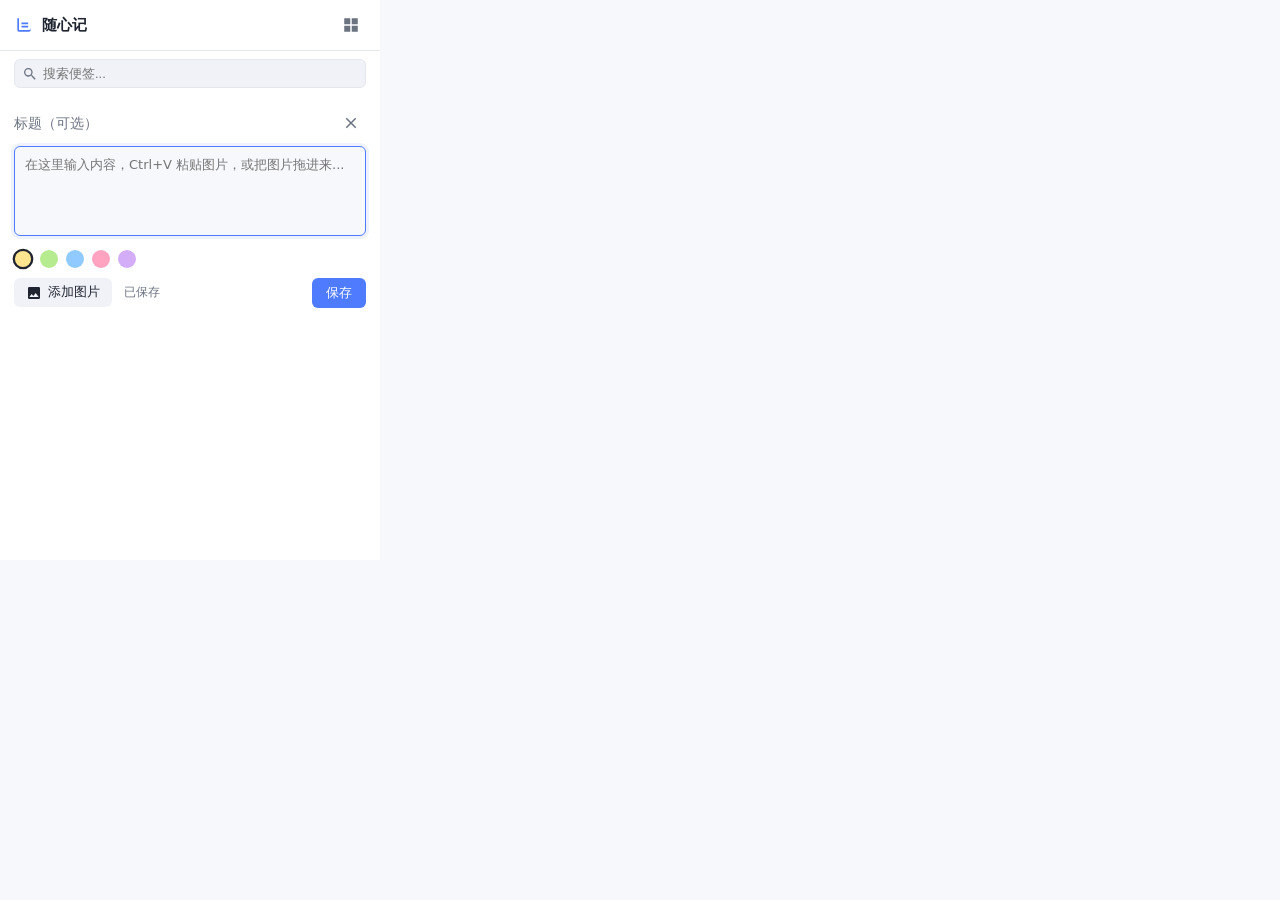
==== edgeopen/quick-note/popup.html @ 298a382c "提交随心记插件和介绍网站" ====
<!doctype html>
<html lang="zh-CN">
<head>
  <meta charset="utf-8">
  <link rel="stylesheet" href="popup.css">
  <title>随心记</title>
</head>
<body>
  <!-- 顶部标题栏 -->
  <header class="topbar">
    <div class="brand">
      <svg class="brand-icon" viewBox="0 0 24 24" aria-hidden="true">
        <path fill="currentColor" d="M4 4h12a4 4 0 0 1 4 4v10a2 2 0 0 1-2 2H6a2 2 0 0 1-2-2V4zm2 0v14h12a2 2 0 0 0 2-2V8a4 4 0 0 0-4-4H6zm3 5h8v2H9V9zm0 4h8v2H9v-2z"/>
      </svg>
      <span>随心记</span>
    </div>
    <button class="btn-icon" id="btn-manager" title="全屏管理">
      <svg viewBox="0 0 24 24" width="18" height="18" aria-hidden="true">
        <path fill="currentColor" d="M3 3h8v8H3V3zm10 0h8v8h-8V3zM3 13h8v8H3v-8zm10 0h8v8h-8v-8z"/>
      </svg>
    </button>
  </header>

  <!-- 搜索栏 -->
  <div class="search-bar">
    <svg viewBox="0 0 24 24" width="16" height="16" class="search-icon" aria-hidden="true">
      <path fill="currentColor" d="M15.5 14h-.79l-.28-.27a6.5 6.5 0 1 0-.7.7l.27.28v.79l5 4.99L20.49 19l-4.99-5zm-6 0A4.5 4.5 0 1 1 14 9.5 4.5 4.5 0 0 1 9.5 14z"/>
    </svg>
    <input type="text" id="search-input" placeholder="搜索便签..." maxlength="200">
    <button class="btn-icon" id="btn-clear-search" title="清除搜索" hidden>
      <svg viewBox="0 0 24 24" width="16" height="16" aria-hidden="true">
        <path fill="currentColor" d="M19 6.41L17.59 5 12 10.59 6.41 5 5 6.41 10.59 12 5 17.59 6.41 19 12 13.41 17.59 19 19 17.59 13.41 12z"/>
      </svg>
    </button>
  </div>

  <!-- 列表区 -->
  <main id="notes-list" class="notes-list">
    <!-- 动态生成 -->
  </main>

  <!-- 空状态 -->
  <div id="empty-state" class="empty-state" hidden>
    <svg class="empty-svg" viewBox="0 0 120 120" width="120" height="120" aria-hidden="true">
      <g fill="none" stroke="currentColor" stroke-width="2" stroke-linecap="round" stroke-linejoin="round">
        <rect x="25" y="15" width="70" height="90" rx="6"/>
        <path d="M40 35h40M40 50h40M40 65h30"/>
        <circle cx="95" cy="95" r="15" fill="currentColor" stroke="none" opacity=".15"/>
        <path d="M95 88v14M88 95h14"/>
      </g>
    </svg>
    <div class="empty-title">还没有便签</div>
    <div class="empty-sub">记下第一个想法吧</div>
    <button class="btn-primary" id="btn-new-empty">
      <svg viewBox="0 0 24 24" width="16" height="16" aria-hidden="true"><path fill="currentColor" d="M19 13h-6v6h-2v-6H5v-2h6V5h2v6h6z"/></svg>
      新建便签
    </button>
  </div>

  <!-- 新建便签编辑区 -->
  <section id="editor" class="editor" hidden>
    <div class="editor-header">
      <input type="text" id="note-title" class="note-title" placeholder="标题（可选）" maxlength="80">
      <button class="btn-icon" id="btn-cancel" title="取消">
        <svg viewBox="0 0 24 24" width="18" height="18" aria-hidden="true">
          <path fill="currentColor" d="M19 6.41L17.59 5 12 10.59 6.41 5 5 6.41 10.59 12 5 17.59 6.41 19 12 13.41 17.59 19 19 17.59 13.41 12z"/>
        </svg>
      </button>
    </div>

    <textarea id="note-content" class="note-content" placeholder="在这里输入内容，Ctrl+V 粘贴图片，或把图片拖进来..." rows="3"></textarea>

    <!-- 颜色 -->
    <div class="color-row" id="color-row">
      <button class="color-dot" data-color="yellow" style="background:#FFE58F"></button>
      <button class="color-dot" data-color="green"  style="background:#B7EB8F"></button>
      <button class="color-dot" data-color="blue"   style="background:#91CAFF"></button>
      <button class="color-dot" data-color="pink"   style="background:#FFA3C0"></button>
      <button class="color-dot" data-color="purple" style="background:#D3ADF7"></button>
    </div>

    <!-- 图片预览 -->
    <div id="image-preview-row" class="image-preview-row" hidden></div>

    <!-- 拖拽提示遮罩 -->
    <div id="drop-overlay" class="drop-overlay" hidden>
      <div class="drop-hint">
        <svg viewBox="0 0 48 48" width="48" height="48" aria-hidden="true">
          <path fill="currentColor" d="M24 4L34 18h-6v14H20V18h-6z"/>
          <path fill="none" stroke="currentColor" stroke-width="2" stroke-linecap="round" d="M8 38h32"/>
        </svg>
        <div>松开即可添加图片</div>
      </div>
    </div>

    <!-- 底部工具条 -->
    <footer class="editor-footer">
      <button class="btn-secondary" id="btn-add-image" title="添加图片">
        <svg viewBox="0 0 24 24" width="16" height="16" aria-hidden="true">
          <path fill="currentColor" d="M21 19V5a2 2 0 0 0-2-2H5a2 2 0 0 0-2 2v14a2 2 0 0 0 2 2h14a2 2 0 0 0 2-2zM8.5 13.5l2.5 3 3.5-4.5 4.5 6H5l3.5-4.5z"/>
        </svg>
        添加图片
      </button>
      <input type="file" id="file-input" accept="image/*" multiple hidden>
      <span class="save-status" id="save-status">已保存</span>
      <button class="btn-primary" id="btn-save">保存</button>
    </footer>
  </section>

  <!-- Lightbox -->
  <div id="lightbox" class="lightbox" hidden>
    <button class="lb-close" id="lb-close" aria-label="关闭">
      <svg viewBox="0 0 24 24" width="20" height="20"><path fill="currentColor" d="M19 6.41L17.59 5 12 10.59 6.41 5 5 6.41 10.59 12 5 17.59 6.41 19 12 13.41 17.59 19 19 17.59 13.41 12z"/></svg>
    </button>
    <button class="lb-nav lb-prev" id="lb-prev" aria-label="上一张">
      <svg viewBox="0 0 24 24" width="24" height="24"><path fill="currentColor" d="M15.41 16.59L10.83 12l4.58-4.59L14 6l-6 6 6 6z"/></svg>
    </button>
    <button class="lb-nav lb-next" id="lb-next" aria-label="下一张">
      <svg viewBox="0 0 24 24" width="24" height="24"><path fill="currentColor" d="M10 6L8.59 7.41 13.17 12l-4.58 4.59L10 18l6-6z"/></svg>
    </button>
    <img id="lb-img" alt="">
  </div>

  <!-- Toast -->
  <div id="toast" class="toast" hidden></div>

  <script src="imageUtils.js"></script>
  <script src="imageStore.js"></script>
  <script src="storage.js"></script>
  <script src="popup.js"></script>
</body>
</html>
---- edgeopen/quick-note/popup.css ----
/* popup.css - 便签式快速记录 */

:root {
  --bg: #F7F8FC;
  --surface: #FFFFFF;
  --surface-2: #F0F2F7;
  --border: #E5E7EF;
  --text: #1F2430;
  --text-muted: #6B7280;
  --primary: #4F7CFF;
  --primary-hover: #3B6BF0;
  --primary-light: #EEF2FF;
  --danger: #EF4444;
  --danger-bg: #FEF2F2;
  --success: #10B981;
  --shadow-sm: 0 1px 2px rgba(16,24,40,.04), 0 1px 3px rgba(16,24,40,.06);
  --shadow-md: 0 4px 8px rgba(16,24,40,.06), 0 10px 20px rgba(16,24,40,.08);
  --shadow-lg: 0 20px 40px rgba(16,24,40,.15);
  --radius: 8px;
  --radius-sm: 6px;
  --radius-lg: 12px;
  --font: system-ui, -apple-system, "Segoe UI", "Microsoft YaHei", sans-serif;
}

@media (prefers-color-scheme: dark) {
  :root {
    --bg: #12131A;
    --surface: #1C1E27;
    --surface-2: #242732;
    --border: #2E3140;
    --text: #E6E7EC;
    --text-muted: #9AA0AE;
    --primary: #6B8EFF;
    --primary-hover: #8AA3FF;
    --primary-light: #253057;
    --danger: #F87171;
    --danger-bg: #3A1E1E;
    --success: #34D399;
    --shadow-sm: 0 1px 2px rgba(0,0,0,.3), 0 1px 3px rgba(0,0,0,.35);
    --shadow-md: 0 4px 8px rgba(0,0,0,.35), 0 10px 20px rgba(0,0,0,.4);
    --shadow-lg: 0 20px 40px rgba(0,0,0,.5);
  }
}

/* === 关键修复：hidden 属性绝不被覆盖 === */
[hidden] { display: none !important; }

* { box-sizing: border-box; }

html, body {
  margin: 0; padding: 0;
  width: 380px;
  height: 560px;            /* 固定高度，阻止内容把 popup 撑大 */
  background: var(--bg);
  color: var(--text);
  font-family: var(--font);
  font-size: 13px;
  line-height: 1.5;
  -webkit-font-smoothing: antialiased;
  overflow: hidden;         /* 外层彻底不滚动 */
  display: flex;
  flex-direction: column;
}

/* ====== 顶部 ====== */
.topbar {
  display: flex; align-items: center; justify-content: space-between;
  padding: 10px 14px;
  border-bottom: 1px solid var(--border);
  background: var(--surface);
  flex-shrink: 0;           /* 不被 flex 压缩 */
  z-index: 5;
}
.brand { display: flex; align-items: center; gap: 8px; font-weight: 600; font-size: 15px; }
.brand-icon { width: 20px; height: 20px; color: var(--primary); }

.btn-icon {
  background: transparent; border: none; cursor: pointer;
  color: var(--text-muted); padding: 6px; border-radius: var(--radius-sm);
  display: inline-flex; align-items: center; justify-content: center;
  transition: background .15s, color .15s;
}
.btn-icon:hover { background: var(--surface-2); color: var(--text); }
.btn-icon:focus-visible { outline: 2px solid var(--primary); outline-offset: 1px; }

/* ====== 搜索 ====== */
.search-bar {
  position: relative;
  display: flex; align-items: center; gap: 6px;
  padding: 8px 14px;
  background: var(--surface);
  flex-shrink: 0;           /* 不被 flex 压缩 */
}
.search-bar input {
  width: 100%;
  flex: 1; border: 1px solid var(--border); background: var(--surface-2);
  color: var(--text); border-radius: var(--radius-sm);
  padding: 6px 10px 6px 28px; font-size: 13px; outline: none;
  transition: border-color .15s, box-shadow .15s;
}
.search-bar input:focus {
  border-color: var(--primary);
  box-shadow: 0 0 0 3px var(--primary-light);
}
.search-icon {
  position: absolute; left: 22px; top: 50%;
  transform: translateY(-50%); margin-left: 0;
  width: 16px; height: 16px; color: var(--text-muted); pointer-events: none;
}

/* ====== 列表（唯一滚动容器） ====== */
.notes-list {
  flex: 1;
  overflow-y: auto;
  min-height: 0;            /* flex 子项必须设才能真正滚动 */
  padding: 10px 12px;
  scrollbar-width: thin;
}
.notes-list::-webkit-scrollbar { width: 6px; }
.notes-list::-webkit-scrollbar-thumb { background: var(--border); border-radius: 3px; }

.note-card {
  background: var(--surface);
  border-radius: var(--radius);
  box-shadow: var(--shadow-sm);
  padding: 10px 12px 12px;
  margin-bottom: 8px;
  border-left: 3px solid var(--primary);
  position: relative;
  cursor: pointer;
  transition: box-shadow .15s, transform .15s;
}
.note-card:hover { box-shadow: var(--shadow-md); transform: translateY(-1px); }
.note-card:focus-visible { outline: 2px solid var(--primary); outline-offset: 1px; }

/* 颜色条 */
.note-card[data-color="yellow"]  { border-left-color: #E0B82B; }
.note-card[data-color="green"]   { border-left-color: #4CAF50; }
.note-card[data-color="blue"]    { border-left-color: #2196F3; }
.note-card[data-color="pink"]    { border-left-color: #E91E63; }
.note-card[data-color="purple"]  { border-left-color: #9C27B0; }

.card-header { display: flex; align-items: flex-start; gap: 6px; }
.card-title {
  font-weight: 600; font-size: 13px; margin: 0 0 4px;
  overflow: hidden; text-overflow: ellipsis; white-space: nowrap;
}
.card-title:empty::before { content: '(无标题)'; color: var(--text-muted); font-weight: 400; }

.card-pin {
  margin-left: auto; color: var(--text-muted); flex-shrink: 0; cursor: pointer;
  display: inline-flex; padding: 2px; border-radius: 4px;
}
.card-pin:hover { background: var(--surface-2); }
.card-pin.active { color: #F59E0B; }

.card-body {
  color: var(--text-muted); font-size: 12.5px;
  line-height: 1.55; white-space: pre-wrap; word-break: break-word;
  max-height: 9.3em; /* 约 6 行 */
  overflow: hidden;
}
.card-body.collapsed::after {
  content: '...';
  position: absolute; bottom: 30px; right: 16px;
  padding: 0 4px; background: var(--surface);
}
.card-expand {
  display: inline-block; color: var(--primary); font-size: 12px;
  margin-top: 2px; background: none; border: none; padding: 0; cursor: pointer;
}

/* 缩略图 */
.thumb-row { display: flex; gap: 6px; margin-top: 8px; flex-wrap: wrap; }
.thumb {
  width: 56px; height: 56px; border-radius: 6px; object-fit: cover;
  background: var(--surface-2); flex-shrink: 0;
}
.thumb-more {
  width: 56px; height: 56px; border-radius: 6px;
  background: var(--surface-2); color: var(--text-muted);
  display: inline-flex; align-items: center; justify-content: center;
  font-size: 13px; flex-shrink: 0;
}
.thumb-wrap { position: relative; }
.thumb-del {
  position: absolute; top: -4px; right: -4px;
  width: 18px; height: 18px; border-radius: 50%;
  background: var(--danger); color: #fff; border: none; cursor: pointer;
  display: flex; align-items: center; justify-content: center;
  font-size: 12px; line-height: 1; opacity: 0;
  transition: opacity .15s, transform .15s;
}
.thumb-wrap:hover .thumb-del { opacity: 1; }
.thumb-del:hover { transform: scale(1.1); }

.card-footer {
  display: flex; justify-content: space-between; align-items: center;
  margin-top: 8px; font-size: 11px; color: var(--text-muted);
}
.card-del {
  background: none; border: none; cursor: pointer; color: var(--text-muted);
  padding: 2px 6px; border-radius: 4px; font-size: 11px;
  opacity: 0; transition: opacity .15s, background .15s, color .15s;
}
.note-card:hover .card-del { opacity: 1; }
.card-del:hover { background: var(--danger-bg); color: var(--danger); }

/* ====== 空状态 ====== */
.empty-state {
  flex: 1;
  padding: 40px 20px; text-align: center; color: var(--text-muted);
  overflow-y: auto;
}
.empty-svg { color: var(--primary); opacity: .6; }
.empty-title { font-size: 15px; font-weight: 600; color: var(--text); margin-top: 12px; }
.empty-sub { margin: 4px 0 14px; }

/* ====== 按钮 ====== */
.btn-primary {
  background: var(--primary); color: #fff; border: none;
  padding: 6px 14px; border-radius: var(--radius-sm); cursor: pointer;
  font-size: 13px; font-weight: 500;
  display: inline-flex; align-items: center; gap: 6px;
  transition: background .15s, box-shadow .15s;
}
.btn-primary:hover { background: var(--primary-hover); }
.btn-primary:active { transform: translateY(1px); }
.btn-primary:focus-visible { outline: 2px solid var(--primary); outline-offset: 1px; }

.btn-secondary {
  background: var(--surface-2); color: var(--text); border: none;
  padding: 6px 12px; border-radius: var(--radius-sm); cursor: pointer;
  font-size: 12.5px;
  display: inline-flex; align-items: center; gap: 6px;
  transition: background .15s;
}
.btn-secondary:hover { background: var(--border); }

/* ====== 编辑区（flex 子项，内部滚动） ====== */
.editor {
  flex: 1;
  min-height: 0;
  overflow-y: auto;
  padding: 12px 14px;
  background: var(--surface);
  position: relative;
}
.editor-header {
  display: flex; align-items: center; gap: 8px; margin-bottom: 8px;
  flex-shrink: 0;
}
.note-title {
  flex: 1; border: none; background: transparent; outline: none;
  font-size: 14px; font-weight: 600; color: var(--text);
  padding: 2px 0;
}
.note-title::placeholder { color: var(--text-muted); font-weight: 400; }

.note-content {
  width: 100%; min-height: 90px; max-height: 180px;
  border: 1px solid var(--border); border-radius: var(--radius-sm);
  padding: 8px 10px; resize: none; font-size: 13px;
  background: var(--bg); color: var(--text); font-family: inherit;
  line-height: 1.55;
  transition: border-color .15s, box-shadow .15s;
}
.note-content:focus {
  border-color: var(--primary);
  box-shadow: 0 0 0 3px var(--primary-light);
  outline: none;
}

/* 拖拽态：高亮 textarea 边框 */
.editor.dragover .note-content {
  border: 2px dashed var(--primary);
  background: var(--primary-light);
}

/* 颜色区不被挤压 */
.color-row {
  display: flex; gap: 8px; margin-top: 8px;
  flex-shrink: 0;
}
.color-dot {
  width: 18px; height: 18px; border-radius: 50%;
  border: 2px solid transparent; cursor: pointer;
  transition: transform .15s, border-color .15s;
  padding: 0;
}
.color-dot:hover { transform: scale(1.15); }
.color-dot.active { border-color: var(--text); transform: scale(1.15); }

/* 图片预览区 */
.image-preview-row {
  display: flex; gap: 6px; flex-wrap: wrap; margin-top: 8px;
  flex-shrink: 0;
}
.editor-thumb-wrap { position: relative; }
.editor-thumb-wrap .thumb {
  width: 48px; height: 48px; border-radius: 4px;
  animation: fadein .25s;
}
@keyframes fadein { from { opacity: 0; transform: scale(.9) } to { opacity: 1; transform: scale(1) } }

/* 骨架占位 */
.skeleton {
  width: 48px; height: 48px; border-radius: 4px;
  background: linear-gradient(90deg, var(--surface-2) 25%, var(--border) 50%, var(--surface-2) 75%);
  background-size: 200% 100%;
  animation: shimmer 1.2s infinite;
}
@keyframes shimmer { 0% { background-position: 200% 0 } 100% { background-position: -200% 0 } }

/* 拖拽遮罩：默认必须隐藏（依赖上面的 [hidden] { display: none !important }）
   只有 .editor.dragover + JS 设 hidden=false 才显示 */
.drop-overlay {
  position: absolute; inset: 0;
  background: rgba(79, 124, 255, .08);
  border: 2px dashed var(--primary); border-radius: var(--radius);
  display: flex; align-items: center; justify-content: center;
  z-index: 30; pointer-events: none;
}
.drop-hint {
  display: flex; flex-direction: column; align-items: center;
  gap: 8px; color: var(--primary); font-size: 13px; font-weight: 500;
}

/* 底部工具条：一行对齐，不换行 */
.editor-footer {
  display: flex; align-items: center; gap: 8px; margin-top: 10px;
  flex-wrap: nowrap;
  flex-shrink: 0;
}
.save-status {
  margin-left: 4px; font-size: 11.5px; color: var(--text-muted);
  flex: 1;
  white-space: nowrap; overflow: hidden; text-overflow: ellipsis;
}
.save-status.saving { color: var(--primary); }
.save-status.processing { color: var(--primary); }
.save-status.error { color: var(--danger); }

/* ====== Lightbox ====== */
.lightbox {
  position: fixed; inset: 0; z-index: 100;
  background: rgba(0,0,0,.85);
  display: flex; align-items: center; justify-content: center;
  animation: fadein .2s;
}
.lightbox img {
  max-width: 90vw; max-height: 85vh;
  border-radius: 4px; box-shadow: var(--shadow-lg);
  object-fit: contain;
}
.lb-close, .lb-nav {
  position: absolute; background: rgba(255,255,255,.15);
  border: none; color: #fff; padding: 8px; border-radius: 50%;
  cursor: pointer; display: flex; align-items: center; justify-content: center;
  backdrop-filter: blur(4px);
  transition: background .15s;
}
.lb-close:hover, .lb-nav:hover { background: rgba(255,255,255,.3); }
.lb-close { top: 14px; right: 14px; }
.lb-prev  { left: 14px; top: 50%; transform: translateY(-50%); }
.lb-next  { right: 14px; top: 50%; transform: translateY(-50%); }

/* ====== Toast ====== */
.toast {
  position: fixed; bottom: 20px; left: 50%;
  transform: translateX(-50%);
  background: var(--text); color: var(--surface);
  padding: 8px 16px; border-radius: 20px;
  font-size: 12.5px; box-shadow: var(--shadow-lg);
  z-index: 200; animation: toast-in .25s;
}
@keyframes toast-in {
  from { opacity: 0; transform: translate(-50%, 8px); }
  to { opacity: 1; transform: translate(-50%, 0); }
}
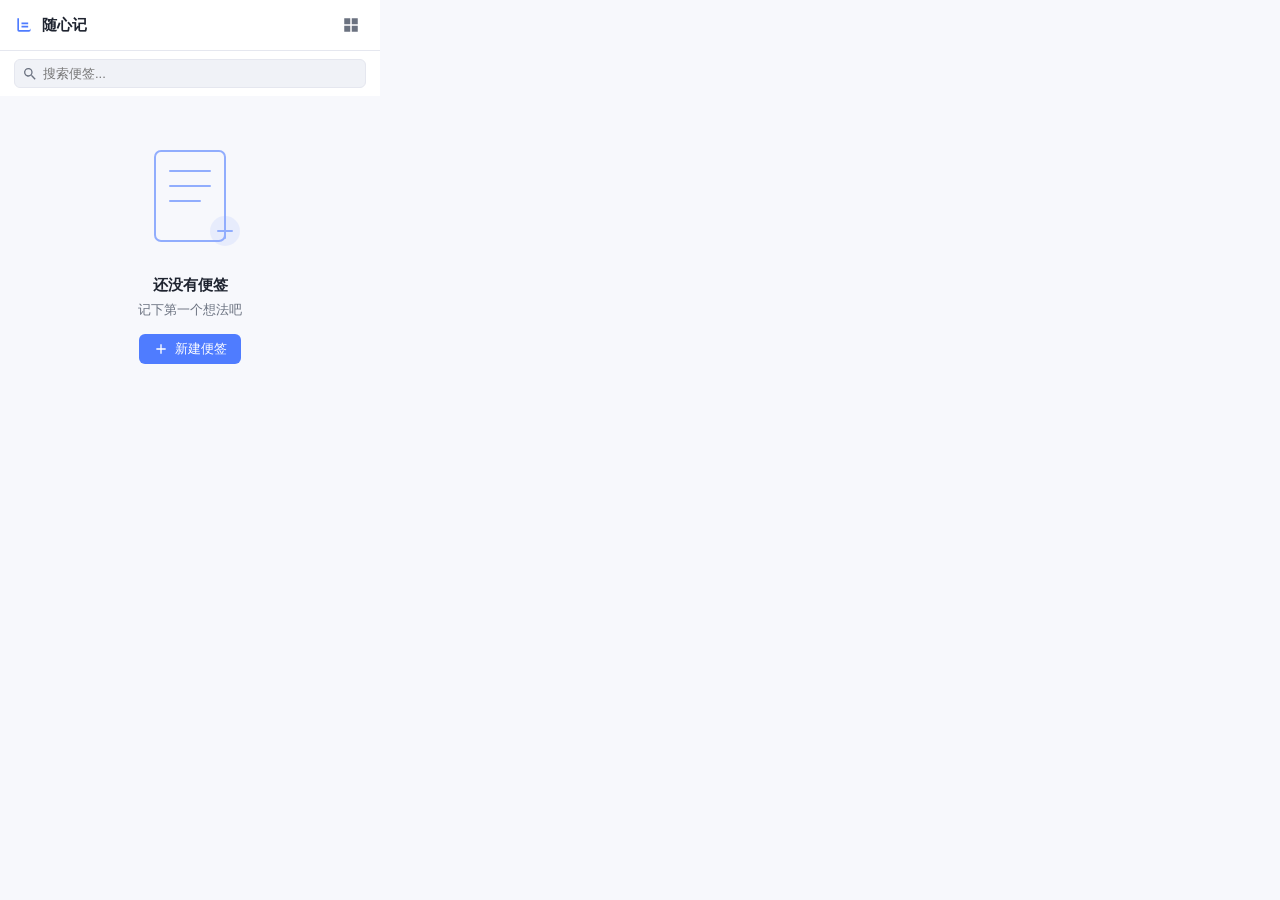
==== commit 5aeb6347: "优化了一下功能" ====
--- a/edgeopen/quick-note/popup.html
+++ b/edgeopen/quick-note/popup.html
@@ -34,9 +34,9 @@
     </button>
   </div>
 
-  <!-- 列表区 -->
+  <!-- 列表区（trigger 卡片作为第一个子项动态插入） -->
   <main id="notes-list" class="notes-list">
-    <!-- 动态生成 -->
+    <!-- 动态生成：[trigger 卡片, note-card, note-card, ...] -->
   </main>
 
   <!-- 空状态 -->
@@ -57,7 +57,7 @@
     </button>
   </div>
 
-  <!-- 新建便签编辑区 -->
+  <!-- 新建便签编辑区（覆盖层，absolute 覆盖 notes-list） -->
   <section id="editor" class="editor" hidden>
     <div class="editor-header">
       <input type="text" id="note-title" class="note-title" placeholder="标题（可选）" maxlength="80">
--- a/edgeopen/quick-note/popup.css
+++ b/edgeopen/quick-note/popup.css
@@ -68,7 +68,7 @@
   padding: 10px 14px;
   border-bottom: 1px solid var(--border);
   background: var(--surface);
-  flex-shrink: 0;           /* 不被 flex 压缩 */
+  flex-shrink: 0;
   z-index: 5;
 }
 .brand { display: flex; align-items: center; gap: 8px; font-weight: 600; font-size: 15px; }
@@ -89,7 +89,7 @@
   display: flex; align-items: center; gap: 6px;
   padding: 8px 14px;
   background: var(--surface);
-  flex-shrink: 0;           /* 不被 flex 压缩 */
+  flex-shrink: 0;
 }
 .search-bar input {
   width: 100%;
@@ -112,12 +112,50 @@
 .notes-list {
   flex: 1;
   overflow-y: auto;
-  min-height: 0;            /* flex 子项必须设才能真正滚动 */
+  min-height: 0;
   padding: 10px 12px;
   scrollbar-width: thin;
+  position: relative;      /* editor overlay 绝对定位的参考 */
 }
 .notes-list::-webkit-scrollbar { width: 6px; }
 .notes-list::-webkit-scrollbar-thumb { background: var(--border); border-radius: 3px; }
+
+/* ====== 常驻「+ 新建便签」触发卡片 ====== */
+.new-note-trigger {
+  display: flex;
+  flex-direction: column;
+  align-items: center;
+  justify-content: center;
+  gap: 4px;
+  padding: 14px 16px;
+  margin-bottom: 8px;
+  border: 2px dashed var(--border);
+  border-radius: var(--radius);
+  background: var(--surface);
+  color: var(--text-muted);
+  cursor: pointer;
+  transition: border-color .18s, background .18s, color .18s, transform .12s, box-shadow .18s;
+  -webkit-user-select: none;
+  user-select: none;
+}
+.new-note-trigger:hover {
+  border-color: var(--primary);
+  border-style: solid;
+  background: var(--primary-light);
+  color: var(--primary);
+  transform: translateY(-1px);
+  box-shadow: var(--shadow-sm);
+}
+.new-note-trigger:active { transform: translateY(0); }
+.new-note-trigger .plus-icon {
+  width: 22px; height: 22px;
+  transition: transform .2s;
+}
+.new-note-trigger:hover .plus-icon { transform: scale(1.15); }
+.new-note-trigger .trigger-label {
+  font-size: 12.5px;
+  font-weight: 500;
+}
 
 .note-card {
   background: var(--surface);
@@ -133,7 +171,6 @@
 .note-card:hover { box-shadow: var(--shadow-md); transform: translateY(-1px); }
 .note-card:focus-visible { outline: 2px solid var(--primary); outline-offset: 1px; }
 
-/* 颜色条 */
 .note-card[data-color="yellow"]  { border-left-color: #E0B82B; }
 .note-card[data-color="green"]   { border-left-color: #4CAF50; }
 .note-card[data-color="blue"]    { border-left-color: #2196F3; }
@@ -157,7 +194,7 @@
 .card-body {
   color: var(--text-muted); font-size: 12.5px;
   line-height: 1.55; white-space: pre-wrap; word-break: break-word;
-  max-height: 9.3em; /* 约 6 行 */
+  max-height: 9.3em;
   overflow: hidden;
 }
 .card-body.collapsed::after {
@@ -170,7 +207,6 @@
   margin-top: 2px; background: none; border: none; padding: 0; cursor: pointer;
 }
 
-/* 缩略图 */
 .thumb-row { display: flex; gap: 6px; margin-top: 8px; flex-wrap: wrap; }
 .thumb {
   width: 56px; height: 56px; border-radius: 6px; object-fit: cover;
@@ -237,14 +273,21 @@
 }
 .btn-secondary:hover { background: var(--border); }
 
-/* ====== 编辑区（flex 子项，内部滚动） ====== */
+/* ====== 编辑区（覆盖层，绝对定位覆盖 notes-list） ====== */
 .editor {
-  flex: 1;
-  min-height: 0;
+  position: absolute;
+  top: 0; left: 0; right: 0; bottom: 0;
+  padding: 12px 14px;
+  background: var(--bg);
+  z-index: 10;
+  display: flex;
+  flex-direction: column;
   overflow-y: auto;
-  padding: 12px 14px;
-  background: var(--surface);
-  position: relative;
+  animation: editorIn .2s ease-out;
+}
+@keyframes editorIn {
+  from { opacity: 0; transform: translateY(4px); }
+  to   { opacity: 1; transform: translateY(0); }
 }
 .editor-header {
   display: flex; align-items: center; gap: 8px; margin-bottom: 8px;
@@ -261,7 +304,7 @@
   width: 100%; min-height: 90px; max-height: 180px;
   border: 1px solid var(--border); border-radius: var(--radius-sm);
   padding: 8px 10px; resize: none; font-size: 13px;
-  background: var(--bg); color: var(--text); font-family: inherit;
+  background: var(--bg-alt); color: var(--text); font-family: inherit;
   line-height: 1.55;
   transition: border-color .15s, box-shadow .15s;
 }
@@ -271,13 +314,11 @@
   outline: none;
 }
 
-/* 拖拽态：高亮 textarea 边框 */
 .editor.dragover .note-content {
   border: 2px dashed var(--primary);
   background: var(--primary-light);
 }
 
-/* 颜色区不被挤压 */
 .color-row {
   display: flex; gap: 8px; margin-top: 8px;
   flex-shrink: 0;
@@ -291,7 +332,6 @@
 .color-dot:hover { transform: scale(1.15); }
 .color-dot.active { border-color: var(--text); transform: scale(1.15); }
 
-/* 图片预览区 */
 .image-preview-row {
   display: flex; gap: 6px; flex-wrap: wrap; margin-top: 8px;
   flex-shrink: 0;
@@ -303,7 +343,6 @@
 }
 @keyframes fadein { from { opacity: 0; transform: scale(.9) } to { opacity: 1; transform: scale(1) } }
 
-/* 骨架占位 */
 .skeleton {
   width: 48px; height: 48px; border-radius: 4px;
   background: linear-gradient(90deg, var(--surface-2) 25%, var(--border) 50%, var(--surface-2) 75%);
@@ -312,8 +351,6 @@
 }
 @keyframes shimmer { 0% { background-position: 200% 0 } 100% { background-position: -200% 0 } }
 
-/* 拖拽遮罩：默认必须隐藏（依赖上面的 [hidden] { display: none !important }）
-   只有 .editor.dragover + JS 设 hidden=false 才显示 */
 .drop-overlay {
   position: absolute; inset: 0;
   background: rgba(79, 124, 255, .08);
@@ -326,11 +363,12 @@
   gap: 8px; color: var(--primary); font-size: 13px; font-weight: 500;
 }
 
-/* 底部工具条：一行对齐，不换行 */
 .editor-footer {
   display: flex; align-items: center; gap: 8px; margin-top: 10px;
   flex-wrap: nowrap;
   flex-shrink: 0;
+  padding-top: 6px;
+  border-top: 1px solid var(--border-soft);
 }
 .save-status {
   margin-left: 4px; font-size: 11.5px; color: var(--text-muted);
